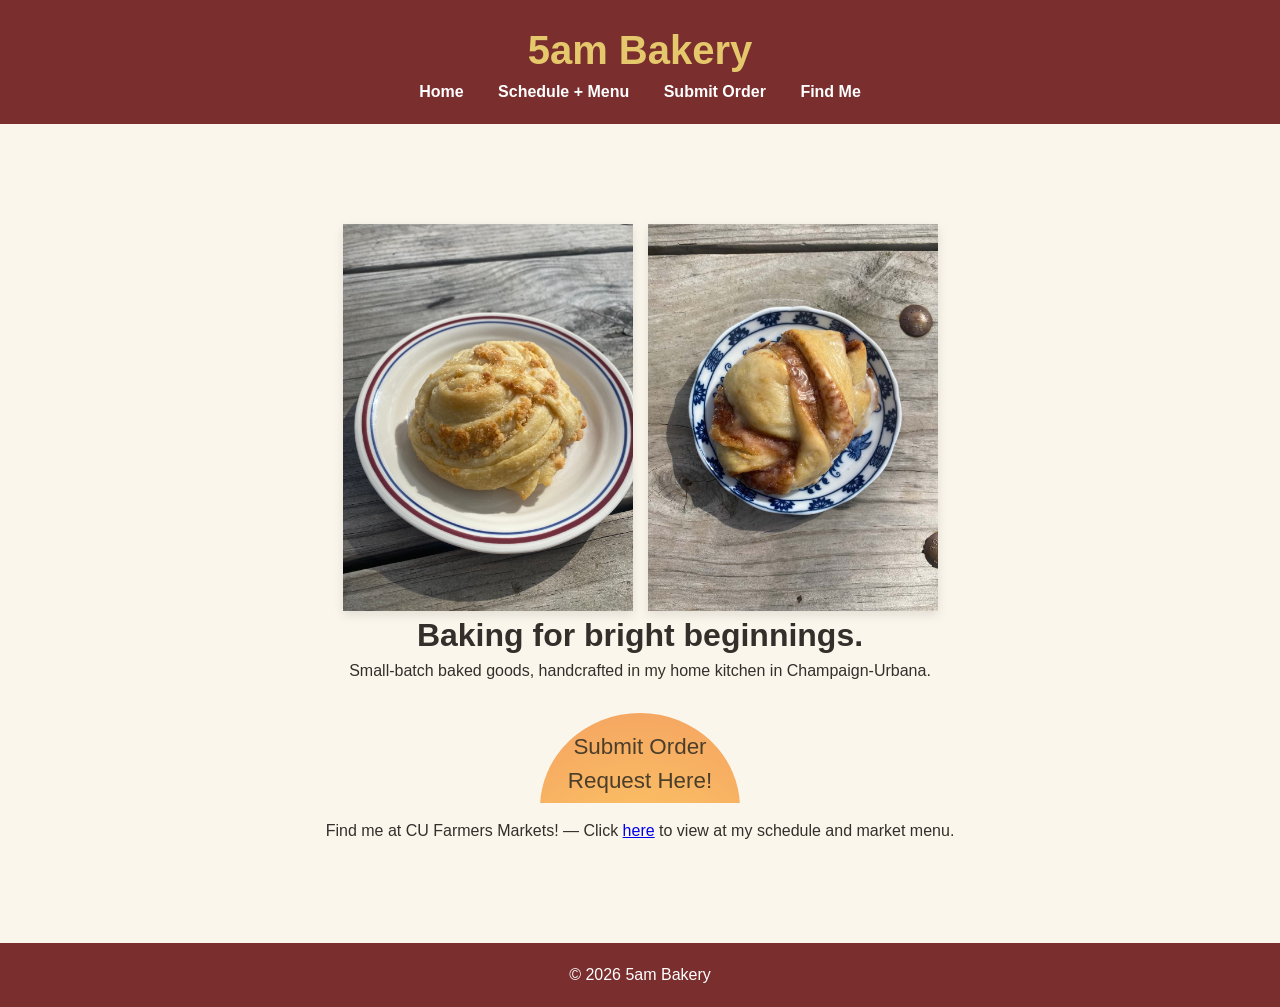
==== index.html @ 89421581 "images" ====
<!DOCTYPE html>
<html lang="en">
<head>
    <meta charset="UTF-8">
    <title>5am Bakery</title>
    <link rel="stylesheet" href="style.css">
    <meta name="viewport" content="width=device-width, initial-scale=1.0">
</head>
<body>

<header>
    <h1>5am Bakery</h1>
    <nav>
        <a href="index.html">Home</a>
        <a href="schedule-menu.html">Schedule + Menu</a>
        <a href="submit-order.html">Submit Order</a>
        <a href="find-me.html">Find Me</a>
    </nav>
</header>

    

<section class="hero">
    <div class="image-row">
    <img src="images/cheese_milk.jpg" alt="Image 1">
    <img src="images/cinnamon_milk.jpg" alt="Image 2">
    </div>
    <!-- <h2>Small-batch baked goods, made from scratch and imagination.</h2> -->
    <!-- <h2>Goods baked at the crack of daydreams.</h2> -->
    <h2>Baking for bright beginnings.</h2>
    <p>Small-batch baked goods, handcrafted in my home kitchen in Champaign-Urbana.</p>

    <div class="sun-wrapper">
    <div class="sun-container">
        <a href="submit-order.html" class="sun-text">
            Submit Order<br>Request Here!
        </a>
        <div class="sun"></div>
    </div>
    </div>

    <p></p>
    <p>Find me at CU Farmers Markets! &mdash; Click 
          <a href="schedule-menu.html">here</a> to view at my schedule and market menu. 
    </p>

</section>

<footer>
    <p>© 2026 5am Bakery</p>
</footer>

<!-- sun button animation -->
<script>
    var sun = document.querySelector('.sun');
    var text = document.querySelector('.sun-text');

    text.addEventListener('click', function(event) {
        event.preventDefault();
        sun.classList.add('glow');
        setTimeout(function() {
        window.location.href = text.href;
        }, 300);
    });
</script>

</body>
</html>
---- style.css ----
/* 
Deep Cherry: #7A2E2E
Muted Butter: #E5C86B
Ivory: #FBF6EC
Light Mocha: #8A6A5A 
*/

/* Reset some default browser styles */
* {
    margin: 0px; /* space outside */
    padding: 0px, 0px; /* space inside;  top/bottom, left/right */
    box-sizing: border-box; /* makes sizing predictable */
}

body {
    margin: 0;
    font-family: 'Georgia', sans-serif;
    font-size: 16px;       /* comfortable reading size */
    line-height: 1.5;
    background-color:#FBF6EC;
    color:#352f2c;
}

header {
    background-color:#7A2E2E;
    padding: 20px;
    text-align: center;
}

header h1 {
    margin: 0;
    font-size: 2.5rem;
    color:#E5C86B;
}

nav a {
    margin: 0 15px;
    text-decoration: none;
    color: #fff;
    font-weight: bold;
}

.hero {
    text-align: center;
    padding: 100px 20px;
    background-color: #FBF6EC;
}

.hero h2 {
    font-size: 2rem;
}

.btn {
    display: inline-block;
    padding: 12px 24px;
    margin-top: 20px;
    background-color: #E5C86B;
    color: white;
    text-decoration: none;
    border-radius: 4px;
}

.intro {
    padding: 40px;
    text-align: center;
}

footer {
    background-color: #7A2E2E;
    color: white;
    text-align: center;
    padding: 20px;
}

.container {
    max-width: 1000px;
    margin: 0 auto;
    padding: 0 0px;
}

.image-row {
  display: flex;
  justify-content: center; /* centers horizontally */
  gap: 15px;
}

.image-row img {
  width: 290px;   /* adjust size here */
  height: auto;
  box-shadow: 0 4px 10px rgba(0,0,0,0.1);
}

.sun-wrapper {
  text-align: center;    /* centers text inside wrapper */
  margin: 0 auto;      /* vertical spacing */
}
/* container cuts off bottom half of sun to make 
it a ~rising~ sun */
.sun-container {
  position: relative;
  width: 240px;
  height: 120px; /* half-sun height */
  margin: 0 auto 1em auto;
  overflow: hidden; 
}

.sun {
  position: absolute;
  bottom: -100px;
  left: 50%;
  transform: translateX(-50%);
  width: 200px;
  height: 190px;
  background: radial-gradient(circle at bottom, #FFD166, #F4A261);
  border-radius: 50%;
  box-shadow: 0 0 0px #FFD166;
  transition: box-shadow 0.3s ease, transform 0.3s ease;
}

/* Glow effect when active */
.sun.glow {
  box-shadow: 0 0 20px 10px #FFD166;
  transform: translateX(-50%) scale(1.05);
}

/* text overlay */
.sun-text {
  position: absolute; /* overlay sun */
  top: 68%;           /* adjust to sit nicely over sun */
  left: 50%;
  transform: translate(-50%, -50%);
  z-index: 2;         /* above sun */
  /* font-family: 'Palatino Linotype', 'Book Antiqua', serif; */
  font-size: 1.4rem;
  color: #4b3e2b;
  text-decoration: none;
  cursor: pointer;
  white-space: nowrap; /* keep text on one line */
}
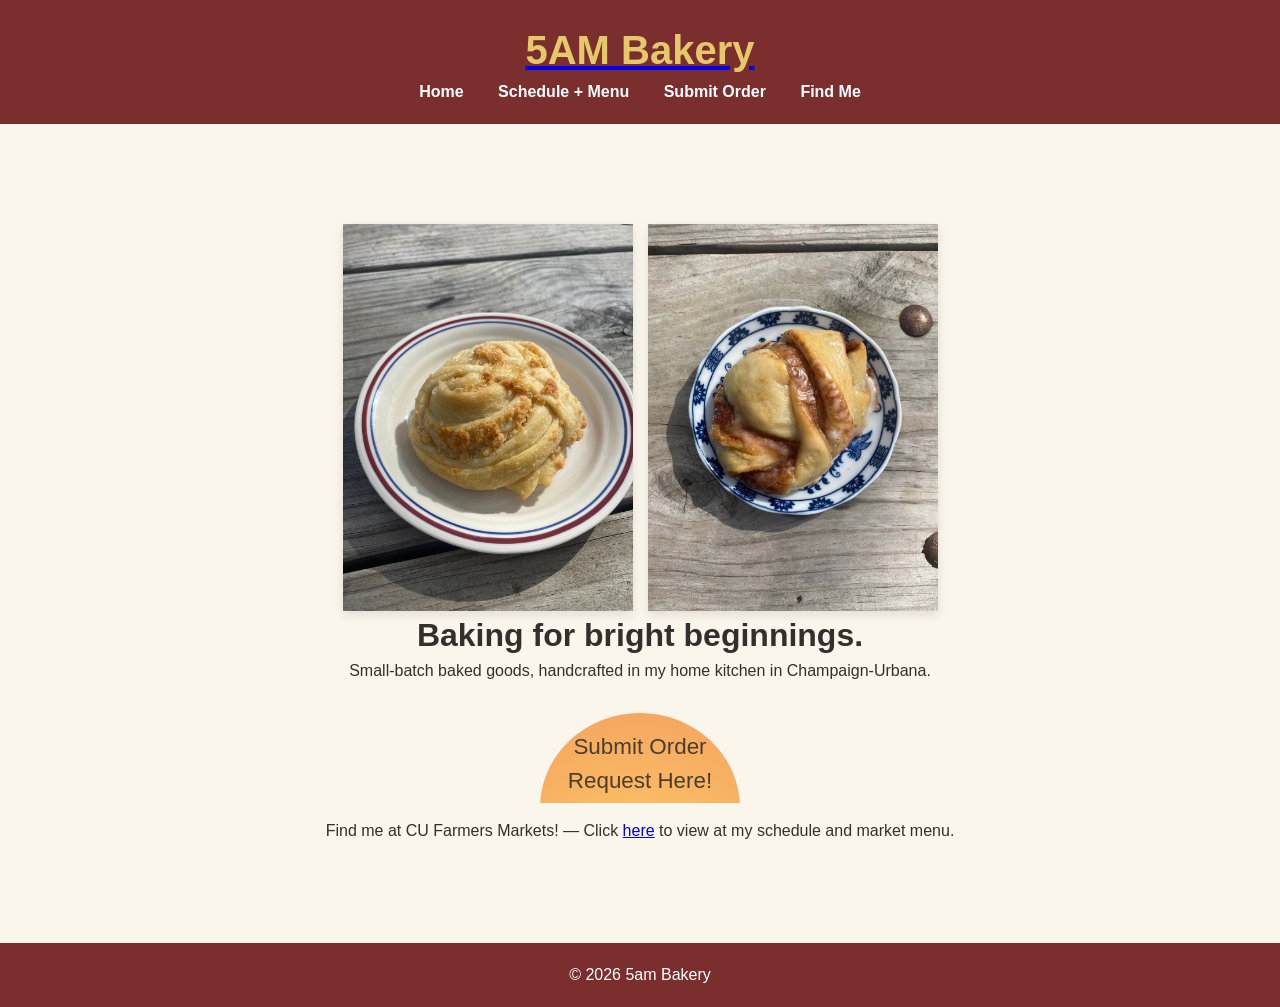
==== commit bece2537: "formatting" ====
--- a/index.html
+++ b/index.html
@@ -9,7 +9,9 @@
 <body>
 
 <header>
-    <h1>5am Bakery</h1>
+    <a href="index.html" class="header-link">
+    <h1>5AM Bakery</h1>
+    </a>
     <nav>
         <a href="index.html">Home</a>
         <a href="schedule-menu.html">Schedule + Menu</a>
@@ -17,8 +19,6 @@
         <a href="find-me.html">Find Me</a>
     </nav>
 </header>
-
-    
 
 <section class="hero">
     <div class="image-row">
--- a/style.css
+++ b/style.css
@@ -46,8 +46,27 @@
     background-color: #FBF6EC;
 }
 
+.hero-2 {
+    padding: 20px 20px;
+    background-color: #FBF6EC;
+}
+
 .hero h2 {
     font-size: 2rem;
+}
+
+.note {
+  font-size: 0.9rem;     
+  font-style: italic;      
+}
+
+#page-message {
+  color: #a5a3a3;
+}
+
+#page-message a {
+  color: #a5a3a3;
+  text-decoration: underline;
 }
 
 .btn {
@@ -76,6 +95,18 @@
     max-width: 1000px;
     margin: 0 auto;
     padding: 0 0px;
+}
+
+section ul {
+  list-style: none;
+  padding: 0;
+}
+
+section li {
+  font-size: 1rem;
+  margin: 8px 8px;
+  padding-bottom: 6px;
+  border-bottom: 1px solid #eee;
 }
 
 .image-row {
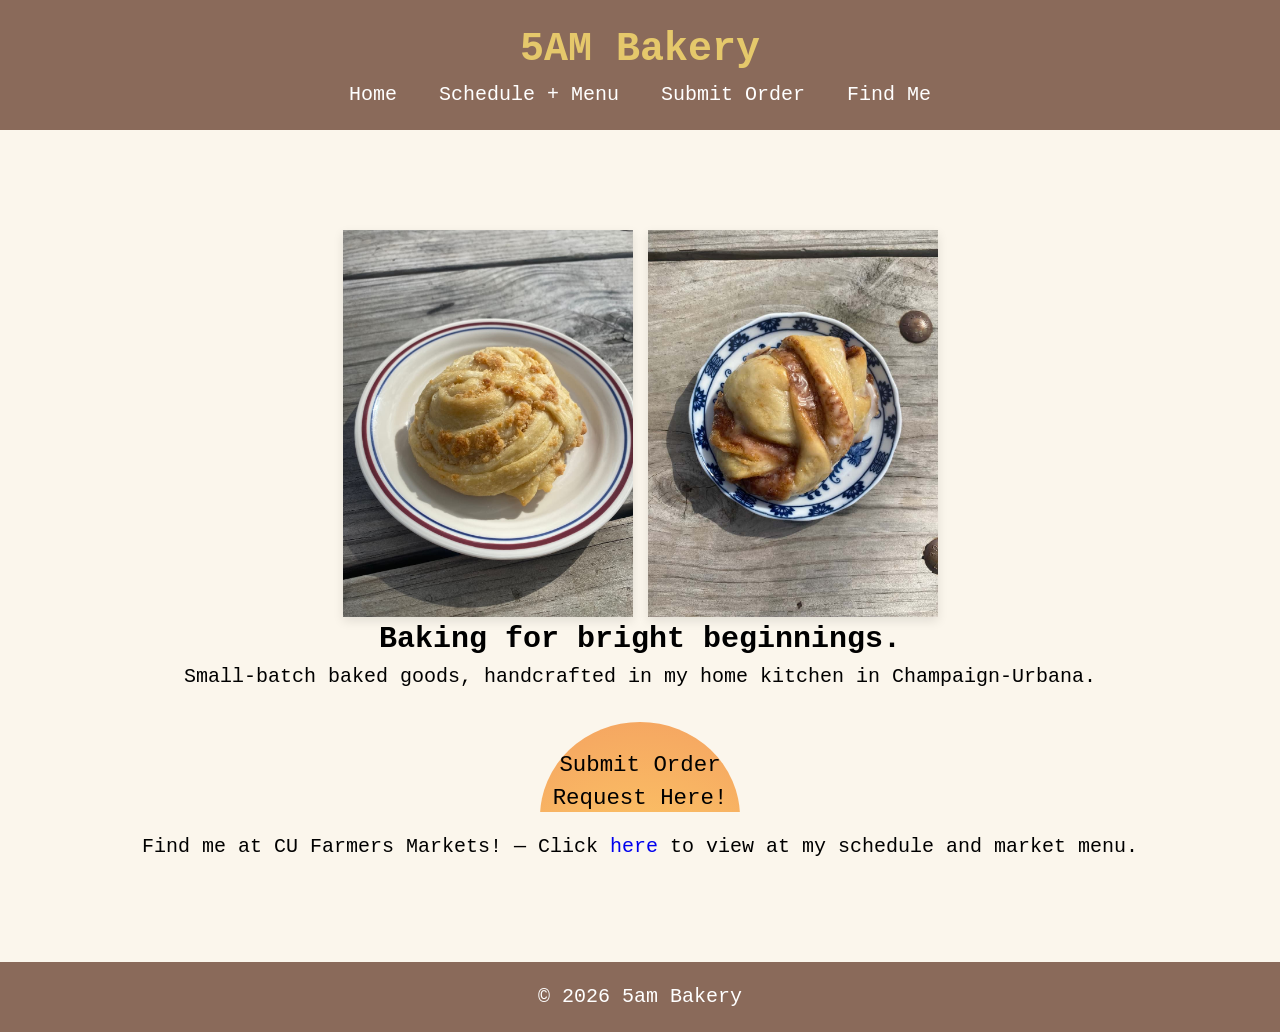
==== commit 6b04573a: "code clean up, formatting" ====
--- a/index.html
+++ b/index.html
@@ -20,7 +20,8 @@
     </nav>
 </header>
 
-<section class="hero">
+<section class="hero-front">
+
     <div class="image-row">
     <img src="images/cheese_milk.jpg" alt="Image 1">
     <img src="images/cinnamon_milk.jpg" alt="Image 2">
--- a/style.css
+++ b/style.css
@@ -14,15 +14,15 @@
 
 body {
     margin: 0;
-    font-family: 'Georgia', sans-serif;
-    font-size: 16px;       /* comfortable reading size */
+    font-family: 'Courier New';
+    font-size: 20px;
     line-height: 1.5;
     background-color:#FBF6EC;
-    color:#352f2c;
+    color:#000000;
 }
 
 header {
-    background-color:#7A2E2E;
+    background-color:#8A6A5A;
     padding: 20px;
     text-align: center;
 }
@@ -33,26 +33,40 @@
     color:#E5C86B;
 }
 
+a {
+  text-decoration: none;
+}
+
+a:hover {
+  text-decoration: underline;
+}
+
 nav a {
     margin: 0 15px;
-    text-decoration: none;
     color: #fff;
-    font-weight: bold;
+    font-weight: semi-bold;
 }
 
-.hero {
+.hero-front{
     text-align: center;
     padding: 100px 20px;
     background-color: #FBF6EC;
 }
 
+.hero h2 {
+    font-size: 2rem;
+}
+
+footer {
+    background-color: #8A6A5A;
+    color: #fff;
+    text-align: center;
+    padding: 20px;
+}
+
 .hero-2 {
     padding: 20px 20px;
     background-color: #FBF6EC;
-}
-
-.hero h2 {
-    font-size: 2rem;
 }
 
 .note {
@@ -82,13 +96,6 @@
 .intro {
     padding: 40px;
     text-align: center;
-}
-
-footer {
-    background-color: #7A2E2E;
-    color: white;
-    text-align: center;
-    padding: 20px;
 }
 
 .container {
@@ -122,9 +129,10 @@
 }
 
 .sun-wrapper {
-  text-align: center;    /* centers text inside wrapper */
-  margin: 0 auto;      /* vertical spacing */
+  text-align: center;
+  margin: 0 auto;
 }
+
 /* container cuts off bottom half of sun to make 
 it a ~rising~ sun */
 .sun-container {
@@ -157,15 +165,14 @@
 /* text overlay */
 .sun-text {
   position: absolute; /* overlay sun */
-  top: 68%;           /* adjust to sit nicely over sun */
+  top: 76%;           /* adjust to sit nicely over sun */
   left: 50%;
   transform: translate(-50%, -50%);
   z-index: 2;         /* above sun */
-  /* font-family: 'Palatino Linotype', 'Book Antiqua', serif; */
   font-size: 1.4rem;
-  color: #4b3e2b;
+  color: #000000;
   text-decoration: none;
   cursor: pointer;
-  white-space: nowrap; /* keep text on one line */
+  white-space: nowrap;
 }
 
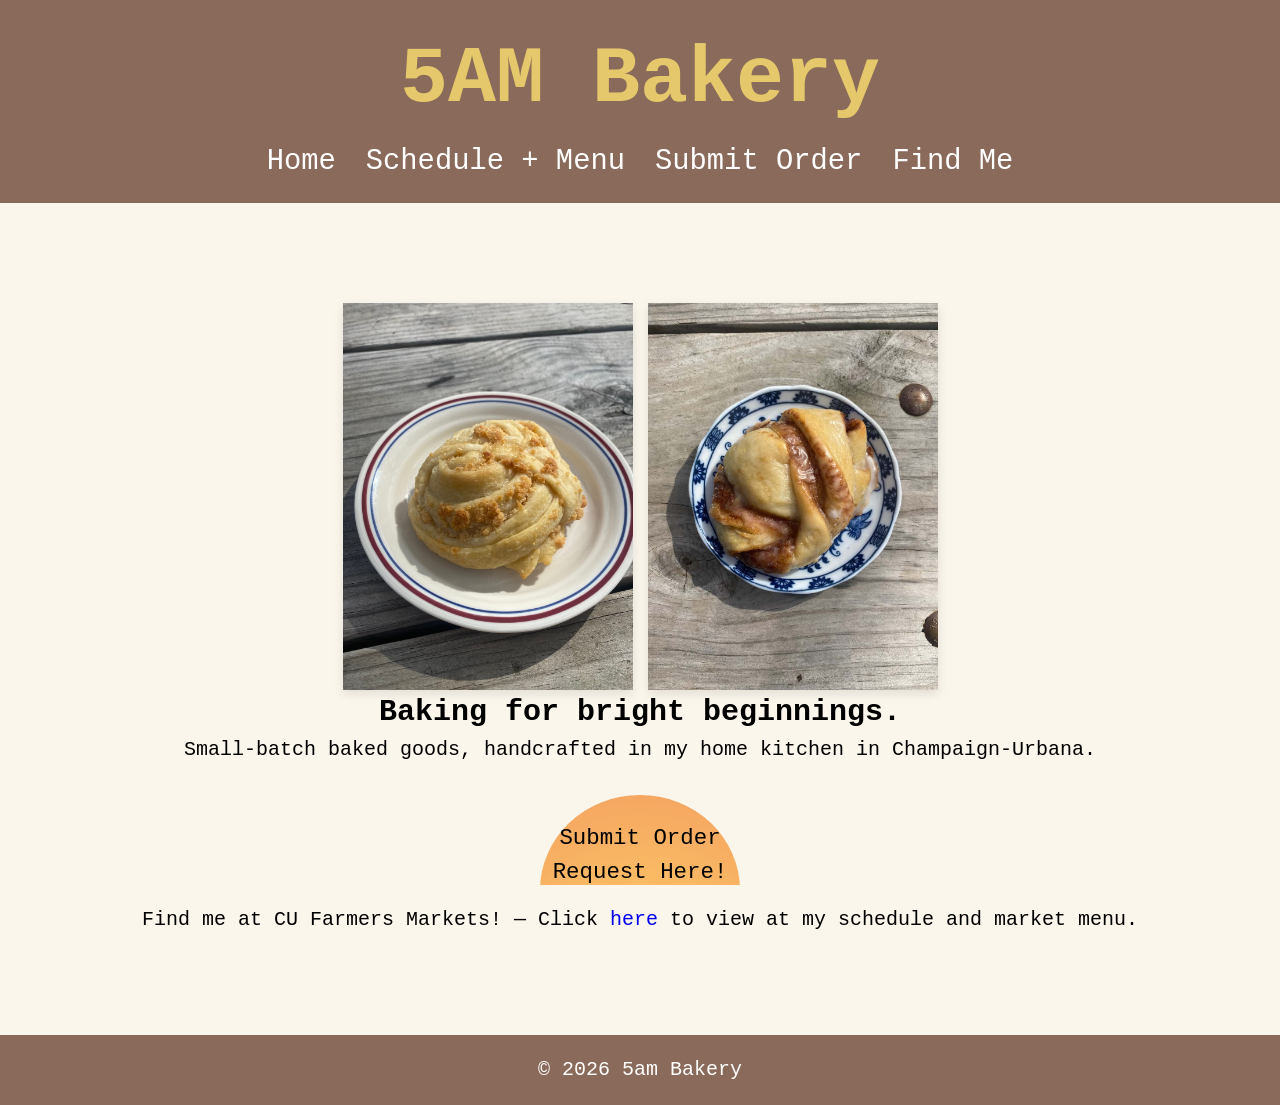
==== commit c50bdb0d: "code clean up, calendar page work" ====
--- a/index.html
+++ b/index.html
@@ -8,16 +8,21 @@
 </head>
 <body>
 
-<header>
-    <a href="index.html" class="header-link">
-    <h1>5AM Bakery</h1>
+<header class="site-header">
+  <div class="header-inner">
+    
+    <a href="index.html" class="logo">
+      <h1>5AM Bakery</h1>
     </a>
-    <nav>
-        <a href="index.html">Home</a>
-        <a href="schedule-menu.html">Schedule + Menu</a>
-        <a href="submit-order.html">Submit Order</a>
-        <a href="find-me.html">Find Me</a>
+
+    <nav class="nav">
+      <a href="index.html">Home</a>
+      <a href="schedule-menu.html">Schedule + Menu</a>
+      <a href="submit-order.html">Submit Order</a>
+      <a href="find-me.html">Find Me</a>
     </nav>
+
+  </div>
 </header>
 
 <section class="hero-front">
--- a/style.css
+++ b/style.css
@@ -20,31 +20,47 @@
     background-color:#FBF6EC;
     color:#000000;
 }
-
-header {
-    background-color:#8A6A5A;
-    padding: 20px;
-    text-align: center;
-}
-
-header h1 {
+/* top header in each page */
+.site-header {
+    background-color: #8A6A5A;
+    padding: 20px 0;
+}
+
+.header-inner {
+    max-width: 1000px;
+    margin: 0 auto;
+    display: flex;
+    flex-direction: column;  /* stacks child elements inside flex container */
+    align-items: center;    
+    gap: 0px;
+}
+
+.logo {
+    font-size: 2.5rem;
+    color: #E5C86B;
     margin: 0;
-    font-size: 2.5rem;
-    color:#E5C86B;
+    text-decoration: none;
 }
 
 a {
-  text-decoration: none;
+    text-decoration: none;
 }
 
 a:hover {
-  text-decoration: underline;
-}
-
-nav a {
-    margin: 0 15px;
+    text-decoration: underline;
+}
+
+.nav {
+    display: flex;
+    flex-wrap: wrap;
+    justify-content: center;
+    gap: 30px;
+}
+
+.nav a {
     color: #fff;
-    font-weight: semi-bold;
+    font-weight: 400; 
+    font-size: 1.8rem;
 }
 
 .hero-front{
@@ -70,8 +86,18 @@
 }
 
 .note {
-  font-size: 0.9rem;     
+  font-size: 1rem;     
   font-style: italic;      
+}
+
+button {
+  font-family: 'Courier New';
+  font-size: medium;
+}
+
+select {
+  font-family: 'Courier New';
+  font-size: medium;
 }
 
 #page-message {
@@ -176,3 +202,107 @@
   white-space: nowrap;
 }
 
+.schedule-menu {
+    display: flex;
+    flex-direction: column;
+    align-items: center;
+    gap: 2rem;
+
+    margin-top: 40px;   /* space from header */
+    padding: 0 1rem;    /* prevents edge touching on mobile */
+    margin-bottom: 40px;
+}
+
+.schedule-menu section {
+    text-align: center;
+}
+
+.schedule-menu h2{
+  font-size: 2.2rem;
+  text-align: center;
+  font-weight: 600;
+}
+
+.schedule-menu h3{
+  font-size: 1.75rem;
+  text-align: center;
+  font-weight: 500;
+}
+
+.calendar-wrapper {
+    display: flex;
+    flex-wrap: wrap;
+    justify-content: center;
+    gap: 2rem;
+}
+
+/* Stack on mobile */
+@media (max-width: 768px) {
+  .calendar-wrapper {
+    grid-template-columns: 1fr;
+  }
+}
+
+/* Individual calendar */
+.calendar {
+  text-align: center;
+}
+
+/* Month title */
+.calendar h2 {
+  margin-bottom: 20px;
+  font-weight: 500;
+  font-size: 1.75rem;
+}
+
+/* Grid layout */
+.calendar-grid {
+  display: grid;
+  grid-template-columns: repeat(7, 1fr);
+  gap: 10px;
+}
+
+/* Day labels (Sun–Sat) */
+.day.header {
+  font-size: 16px;
+  font-weight: 200;
+}
+
+/* Base day style */
+.day {
+  padding: 10px 0;
+  font-size: 1rem;
+}
+
+/* Empty spacing cells */
+.day.empty {
+  visibility: hidden;
+}
+
+.market-day {
+  border: 1.5px solid black;
+  border-radius: 50%;
+  width: 36px;
+  height: 36px;
+  margin: 0 auto;
+  display: flex;
+  align-items: center;
+  justify-content: center;
+  font-size: 1rem;
+}
+
+.legend {
+  text-align: center;
+  margin-top: 20px;
+  font-size: 1.15rem;
+}
+
+.legend-circle {
+  display: inline-block;
+  width: 14px;
+  height: 14px;
+  border: 2px solid black;
+  border-radius: 50%;
+  margin-right: 8px;
+  vertical-align: middle;
+}
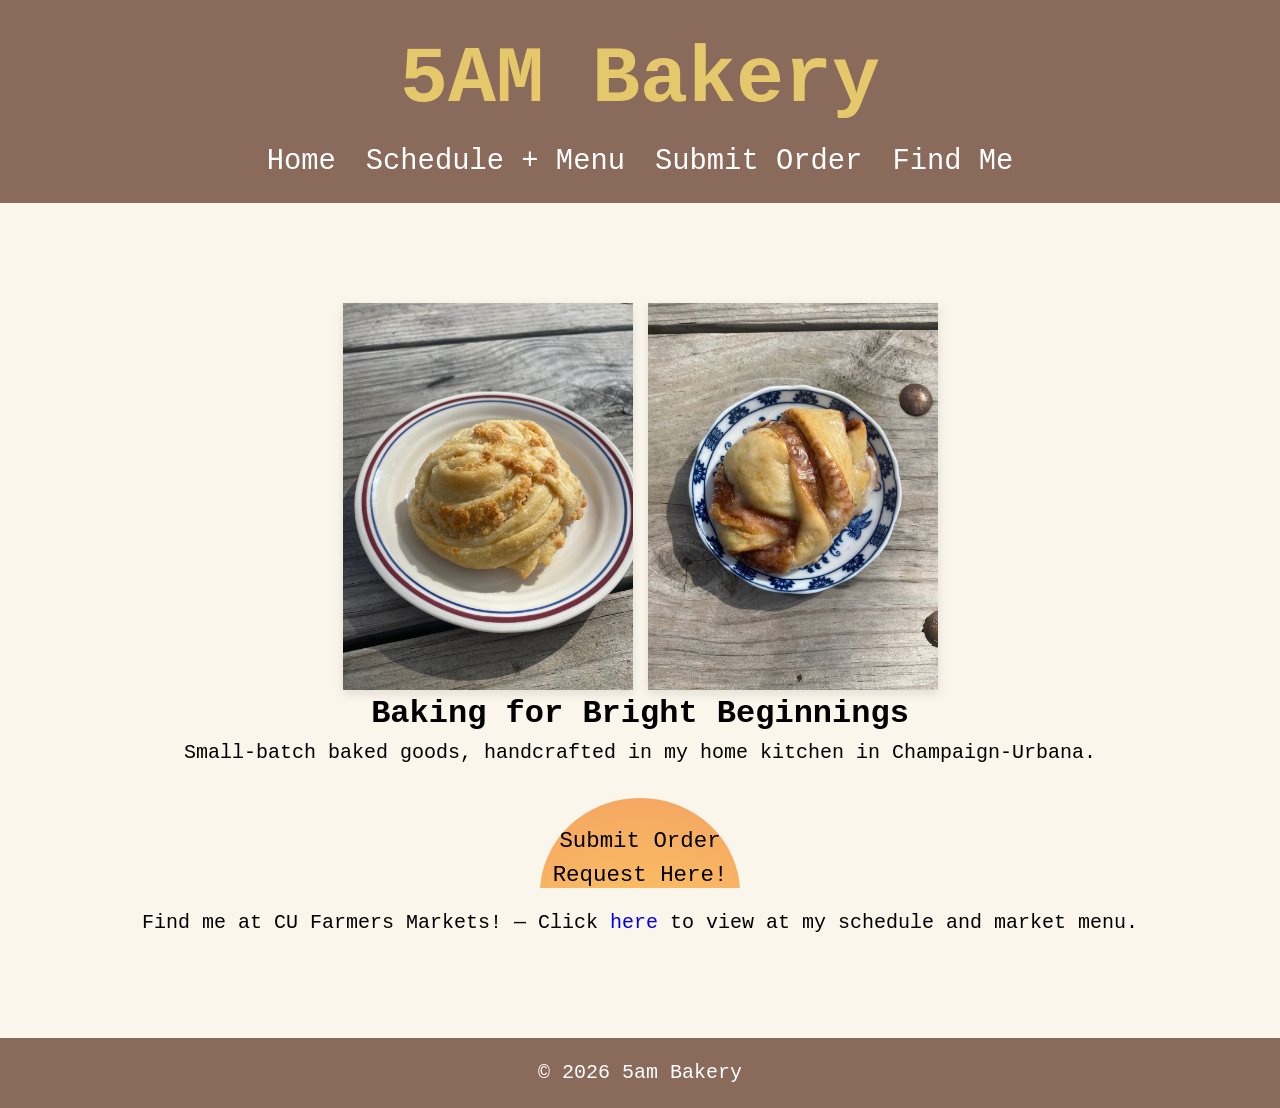
==== commit 2e6fb277: "updated cookie flavor options" ====
--- a/index.html
+++ b/index.html
@@ -33,7 +33,7 @@
     </div>
     <!-- <h2>Small-batch baked goods, made from scratch and imagination.</h2> -->
     <!-- <h2>Goods baked at the crack of daydreams.</h2> -->
-    <h2>Baking for bright beginnings.</h2>
+    <h2>Baking for Bright Beginnings</h2>
     <p>Small-batch baked goods, handcrafted in my home kitchen in Champaign-Urbana.</p>
 
     <div class="sun-wrapper">
--- a/style.css
+++ b/style.css
@@ -63,14 +63,26 @@
     font-size: 1.8rem;
 }
 
-.hero-front{
+.hero-front{ /* front page, index.html */
     text-align: center;
     padding: 100px 20px;
-    background-color: #FBF6EC;
-}
-
-.hero h2 {
+}
+
+.hero-front h2{ /* front page, index.html */
+    font-weight: bold;
     font-size: 2rem;
+}
+
+.hero-2 { /* other pages not front page */
+    padding: 20px 20px;
+}
+
+.hero-2 h2 { 
+    font-size: 1.8rem;
+}
+
+.hero-2 h3 { 
+    font-size: 1.4rem;
 }
 
 footer {
@@ -80,16 +92,17 @@
     padding: 20px;
 }
 
-.hero-2 {
-    padding: 20px 20px;
-    background-color: #FBF6EC;
-}
-
 .note {
   font-size: 1rem;     
   font-style: italic;      
 }
 
+.error-message {
+  color: #c0392b;
+  margin-bottom: 10px;
+  font-size: 18px;
+}
+
 button {
   font-family: 'Courier New';
   font-size: medium;
@@ -98,15 +111,6 @@
 select {
   font-family: 'Courier New';
   font-size: medium;
-}
-
-#page-message {
-  color: #a5a3a3;
-}
-
-#page-message a {
-  color: #a5a3a3;
-  text-decoration: underline;
 }
 
 .btn {
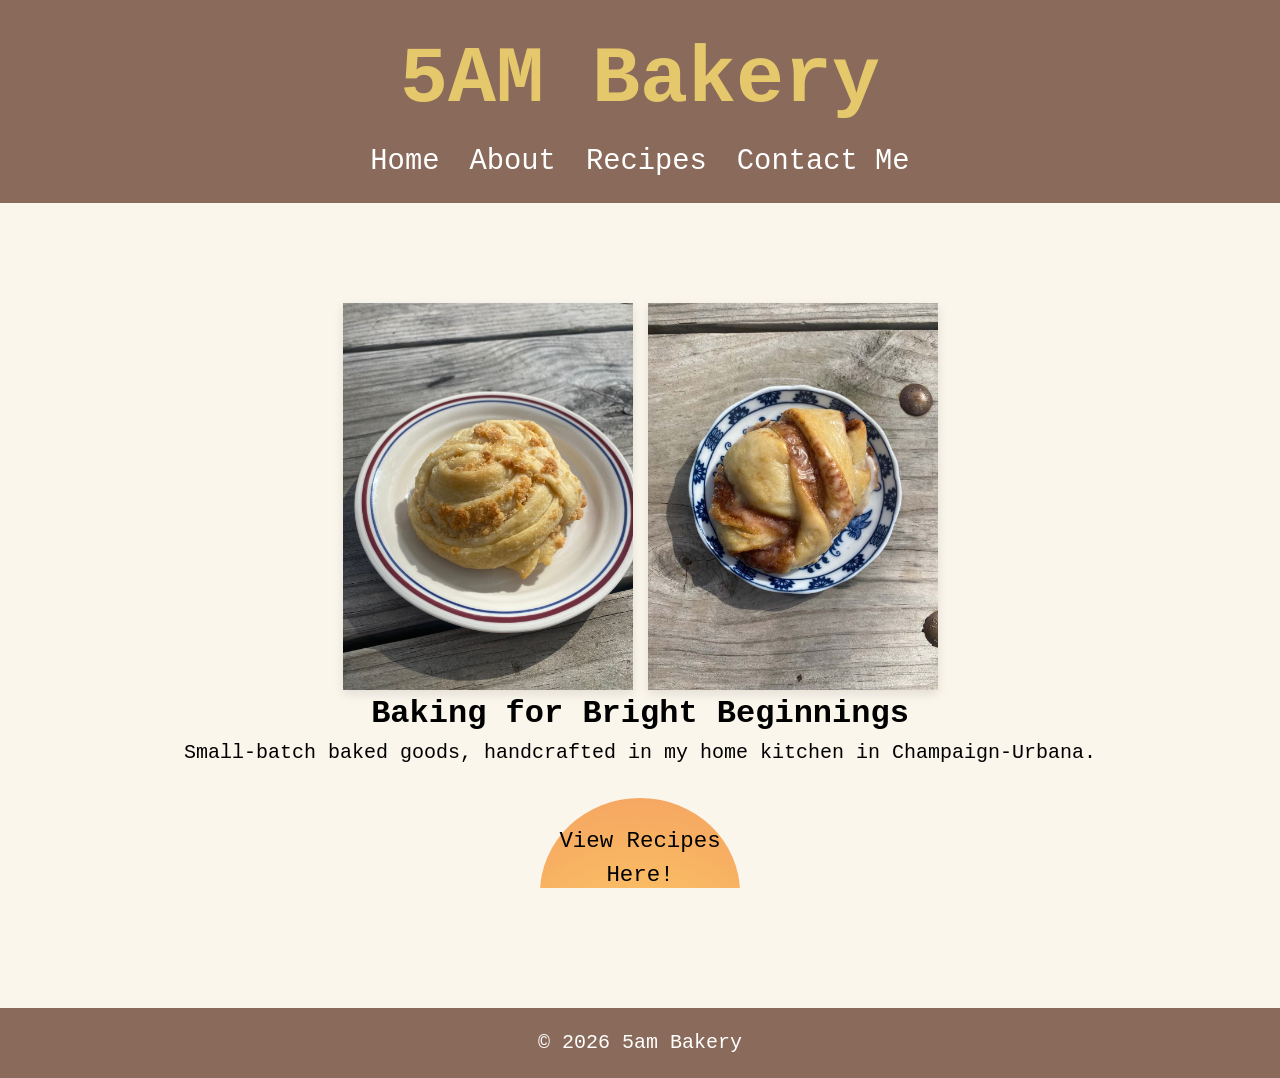
==== commit c227ecb9: "transferred website to reflect current state of biz (dormant) WIP" ====
--- a/index.html
+++ b/index.html
@@ -17,9 +17,9 @@
 
     <nav class="nav">
       <a href="index.html">Home</a>
-      <a href="schedule-menu.html">Schedule + Menu</a>
-      <a href="submit-order.html">Submit Order</a>
-      <a href="find-me.html">Find Me</a>
+      <a href="about.html">About</a>
+      <a href="recipes.html">Recipes</a>
+      <a href="contact-me.html">Contact Me</a>
     </nav>
 
   </div>
@@ -38,23 +38,41 @@
 
     <div class="sun-wrapper">
     <div class="sun-container">
-        <a href="submit-order.html" class="sun-text">
-            Submit Order<br>Request Here!
+        <a href="recipes.html" class="sun-text">
+            View Recipes<br>Here!
         </a>
         <div class="sun"></div>
     </div>
     </div>
-
-    <p></p>
-    <p>Find me at CU Farmers Markets! &mdash; Click 
-          <a href="schedule-menu.html">here</a> to view at my schedule and market menu. 
-    </p>
 
 </section>
 
 <footer>
     <p>© 2026 5am Bakery</p>
 </footer>
+
+<!-- image rotation -->
+<script>
+    var imageList = [
+        { src: 'images/cheese_milk.jpg',    alt: 'Cheese milk' },
+        { src: 'images/cinnamon_milk.jpg',  alt: 'Cinnamon milk' },
+    ];
+    var currentIndex = 0;
+    var imgEls = document.querySelectorAll('.image-row img');
+
+    setInterval(function() {
+        imgEls.forEach(function(img) { img.style.opacity = '0'; });
+        setTimeout(function() {
+            currentIndex = (currentIndex + 1) % imageList.length;
+            imgEls[0].src = imageList[currentIndex].src;
+            imgEls[0].alt = imageList[currentIndex].alt;
+            var next = (currentIndex + 1) % imageList.length;
+            imgEls[1].src = imageList[next].src;
+            imgEls[1].alt = imageList[next].alt;
+            imgEls.forEach(function(img) { img.style.opacity = '1'; });
+        }, 800);
+    }, 3500);
+</script>
 
 <!-- sun button animation -->
 <script>
--- a/style.css
+++ b/style.css
@@ -19,6 +19,7 @@
     line-height: 1.5;
     background-color:#FBF6EC;
     color:#000000;
+    font-weight: 500;
 }
 /* top header in each page */
 .site-header {
@@ -92,46 +93,26 @@
     padding: 20px;
 }
 
-.note {
-  font-size: 1rem;     
-  font-style: italic;      
+.centered {
+  text-align: center;
 }
 
-.error-message {
-  color: #c0392b;
-  margin-bottom: 10px;
-  font-size: 18px;
+.contact-box {
+  max-width: 600px;
+  margin: 0 auto;
+}
+
+.post-nav {
+  display: flex;
+  justify-content: space-between;
+  flex-wrap: wrap;
+  gap: 1rem;
+  margin-top: 2rem;
 }
 
 button {
   font-family: 'Courier New';
   font-size: medium;
-}
-
-select {
-  font-family: 'Courier New';
-  font-size: medium;
-}
-
-.btn {
-    display: inline-block;
-    padding: 12px 24px;
-    margin-top: 20px;
-    background-color: #E5C86B;
-    color: white;
-    text-decoration: none;
-    border-radius: 4px;
-}
-
-.intro {
-    padding: 40px;
-    text-align: center;
-}
-
-.container {
-    max-width: 1000px;
-    margin: 0 auto;
-    padding: 0 0px;
 }
 
 section ul {
@@ -154,8 +135,16 @@
 
 .image-row img {
   width: 290px;   /* adjust size here */
+  max-width: 100%;
   height: auto;
   box-shadow: 0 4px 10px rgba(0,0,0,0.1);
+  transition: opacity 0.8s ease;
+}
+
+@media (max-width: 640px) {
+  .image-row img:nth-child(2) {
+    display: none;
+  }
 }
 
 .sun-wrapper {
@@ -206,107 +195,3 @@
   white-space: nowrap;
 }
 
-.schedule-menu {
-    display: flex;
-    flex-direction: column;
-    align-items: center;
-    gap: 2rem;
-
-    margin-top: 40px;   /* space from header */
-    padding: 0 1rem;    /* prevents edge touching on mobile */
-    margin-bottom: 40px;
-}
-
-.schedule-menu section {
-    text-align: center;
-}
-
-.schedule-menu h2{
-  font-size: 2.2rem;
-  text-align: center;
-  font-weight: 600;
-}
-
-.schedule-menu h3{
-  font-size: 1.75rem;
-  text-align: center;
-  font-weight: 500;
-}
-
-.calendar-wrapper {
-    display: flex;
-    flex-wrap: wrap;
-    justify-content: center;
-    gap: 2rem;
-}
-
-/* Stack on mobile */
-@media (max-width: 768px) {
-  .calendar-wrapper {
-    grid-template-columns: 1fr;
-  }
-}
-
-/* Individual calendar */
-.calendar {
-  text-align: center;
-}
-
-/* Month title */
-.calendar h2 {
-  margin-bottom: 20px;
-  font-weight: 500;
-  font-size: 1.75rem;
-}
-
-/* Grid layout */
-.calendar-grid {
-  display: grid;
-  grid-template-columns: repeat(7, 1fr);
-  gap: 10px;
-}
-
-/* Day labels (Sun–Sat) */
-.day.header {
-  font-size: 16px;
-  font-weight: 200;
-}
-
-/* Base day style */
-.day {
-  padding: 10px 0;
-  font-size: 1rem;
-}
-
-/* Empty spacing cells */
-.day.empty {
-  visibility: hidden;
-}
-
-.market-day {
-  border: 1.5px solid black;
-  border-radius: 50%;
-  width: 36px;
-  height: 36px;
-  margin: 0 auto;
-  display: flex;
-  align-items: center;
-  justify-content: center;
-  font-size: 1rem;
-}
-
-.legend {
-  text-align: center;
-  margin-top: 20px;
-  font-size: 1.15rem;
-}
-
-.legend-circle {
-  display: inline-block;
-  width: 14px;
-  height: 14px;
-  border: 2px solid black;
-  border-radius: 50%;
-  margin-right: 8px;
-  vertical-align: middle;
-}
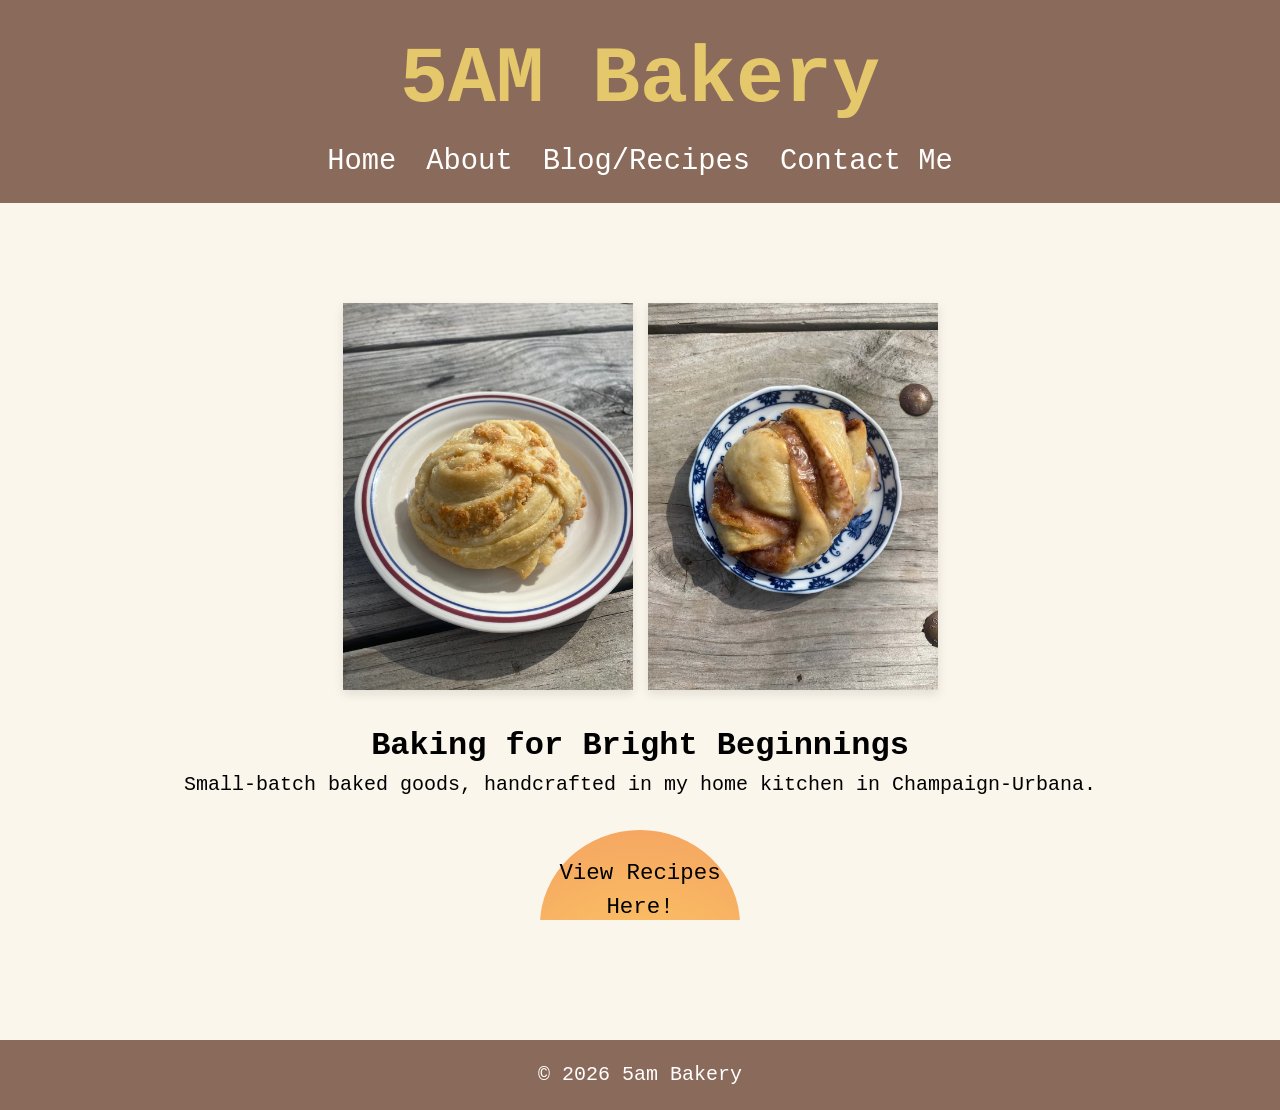
==== commit 1960359f: "added text WIP" ====
--- a/index.html
+++ b/index.html
@@ -18,7 +18,7 @@
     <nav class="nav">
       <a href="index.html">Home</a>
       <a href="about.html">About</a>
-      <a href="recipes.html">Recipes</a>
+      <a href="blog.html">Blog/Recipes</a>
       <a href="contact-me.html">Contact Me</a>
     </nav>
 
@@ -38,7 +38,7 @@
 
     <div class="sun-wrapper">
     <div class="sun-container">
-        <a href="recipes.html" class="sun-text">
+        <a href="blog.html" class="sun-text">
             View Recipes<br>Here!
         </a>
         <div class="sun"></div>
--- a/style.css
+++ b/style.css
@@ -102,6 +102,29 @@
   margin: 0 auto;
 }
 
+.about-layout {
+  display: flex;
+  flex-wrap: wrap;
+  align-items: center;
+  gap: 2rem;
+  max-width: 1000px;
+  margin: 2rem auto 0;
+}
+
+.about-box {
+  flex: 1 1 320px;
+}
+
+.about-image {
+  flex: 1 1 320px;
+}
+
+.about-image img {
+  width: 100%;
+  height: auto;
+  box-shadow: 0 4px 10px rgba(0,0,0,0.1);
+}
+
 .post-nav {
   display: flex;
   justify-content: space-between;
@@ -131,6 +154,7 @@
   display: flex;
   justify-content: center; /* centers horizontally */
   gap: 15px;
+  margin-bottom: 2rem;
 }
 
 .image-row img {
